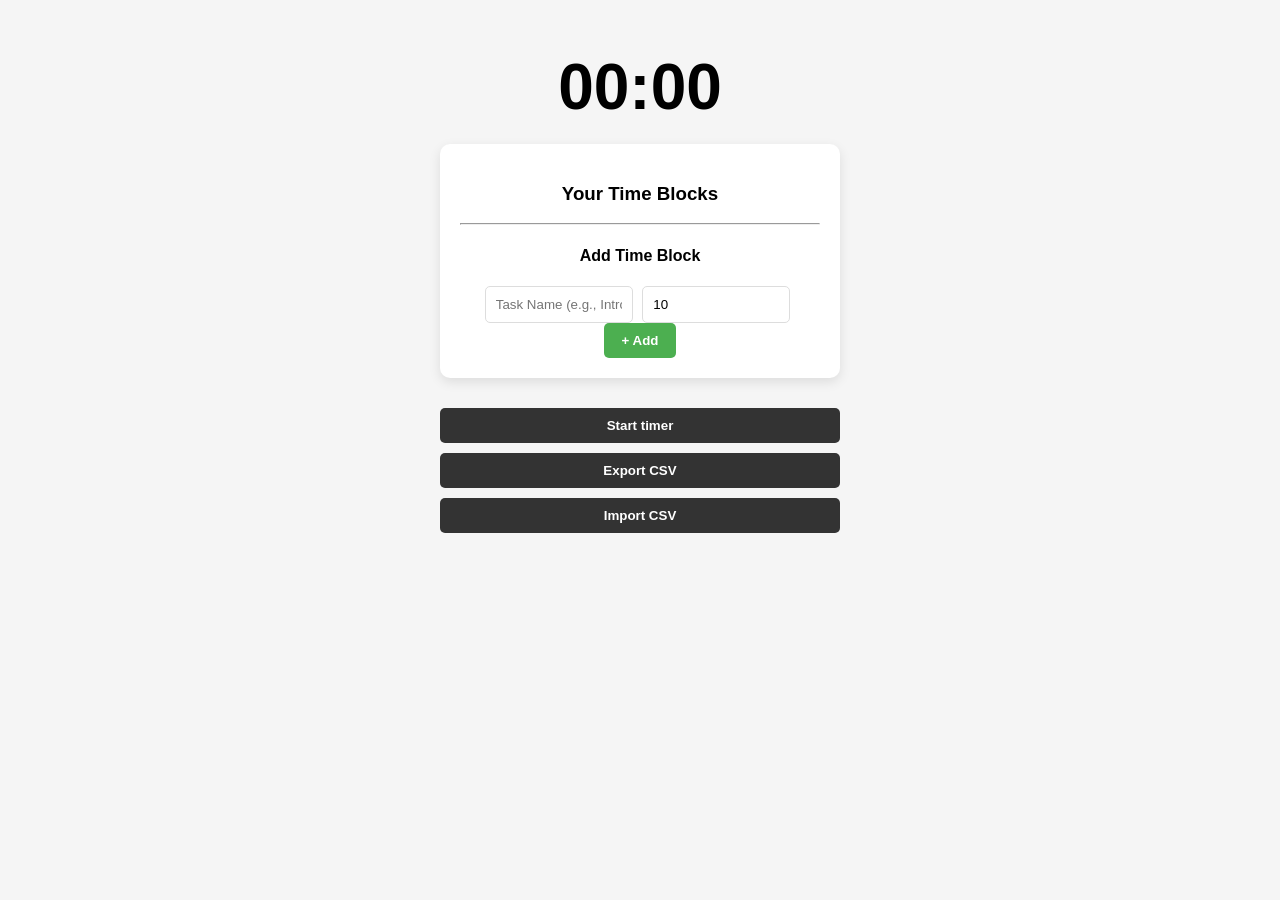
==== Final/index.html @ db54b3c4 "允许用户暂停获恢复计时、修改子任务" ====
<!DOCTYPE html>
<html lang="en">
<head>
    <meta charset="UTF-8">
    <meta name="viewport" content="width=device-width, initial-scale=1.0">
    <title>Timeblocks Agenda Timer</title>
    <link rel="stylesheet" href="styles.css">
</head>
<body>
    <div class="container">
        <div class="timer-display" id="timerDisplay">00:00</div>

        <div class="card">
            <h3>Your Time Blocks</h3>
            <div id="timeBlocksList">
                </div>

            <hr>

            <h4>Add Time Block</h4>
            <div class="add-block-form">
                <input type="text" id="taskNameInput" placeholder="Task Name (e.g., Intro)">
                <input type="number" id="taskMinutesInput" placeholder="Minutes" value="10" min="1">
                <button onclick="addTimeBlock()">+ Add</button>
            </div>
        </div>

        <div class="controls">
            <button id="startStopBtn" onclick="toggleTimer()"gi>Start timer</button>
            <button id="pauseResumeBtn" style="display: none;" onclick="pauseResumeTimer()">Pause</button>
        </div>

        <div class="io-controls">
            <button onclick="exportBlocks()">Export CSV</button>
            <input type="file" id="importFile" accept=".csv" style="display: none;" onchange="importBlocks(event)">
            <button onclick="document.getElementById('importFile').click()">Import CSV</button>
            <button id="modifyBtn" style="display: none;" onclick="showModifyInterface()">Modify Time</button>
        </div>
    </div>

    <script src="script.js"></script>
</body>
</html>
---- Final/styles.css ----
body {
    font-family: Arial, sans-serif;
    background-color: #f5f5f5;
    display: flex;
    justify-content: center;
    align-items: flex-start;
    padding-top: 50px;
    margin: 0;
}

.container {
    width: 90%;
    max-width: 400px;
    text-align: center;
}

.timer-display {
    font-size: 4em;
    font-weight: bold;
    margin-bottom: 20px;
}

.card {
    background: white;
    padding: 20px;
    border-radius: 10px;
    box-shadow: 0 4px 12px rgba(0, 0, 0, 0.1);
    margin-bottom: 20px;
}
/* Input and Button Styling */
input[type="text"], input[type="number"] {
    padding: 10px;
    margin-right: 5px;
    border: 1px solid #ddd;
    border-radius: 5px;
    width: 35%; /* Adjusting width for the add form */
}

button {
    padding: 10px 15px;
    border: none;
    border-radius: 5px;
    cursor: pointer;
    font-weight: bold;
    transition: background-color 0.3s;
}

.add-block-form button {
    background-color: #4CAF50;
    color: white;
    width: 20%;
}

/* Control Buttons */
.controls button, .io-controls button {
    width: 100%;
    margin-top: 10px;
    background-color: #333;
    color: white;
}
/* List Item Styling for Time Blocks */
.time-block-item {
    display: flex;
    justify-content: space-between;
    align-items: center;
    padding: 10px;
    border-bottom: 1px solid #eee;
}

.time-block-item:last-child {
    border-bottom: none;
}

/* Highlight the current running block */
.current-block {
    background-color: #e6f7ff;
    border: 2px solid #00aaff;
    border-radius: 5px;
}
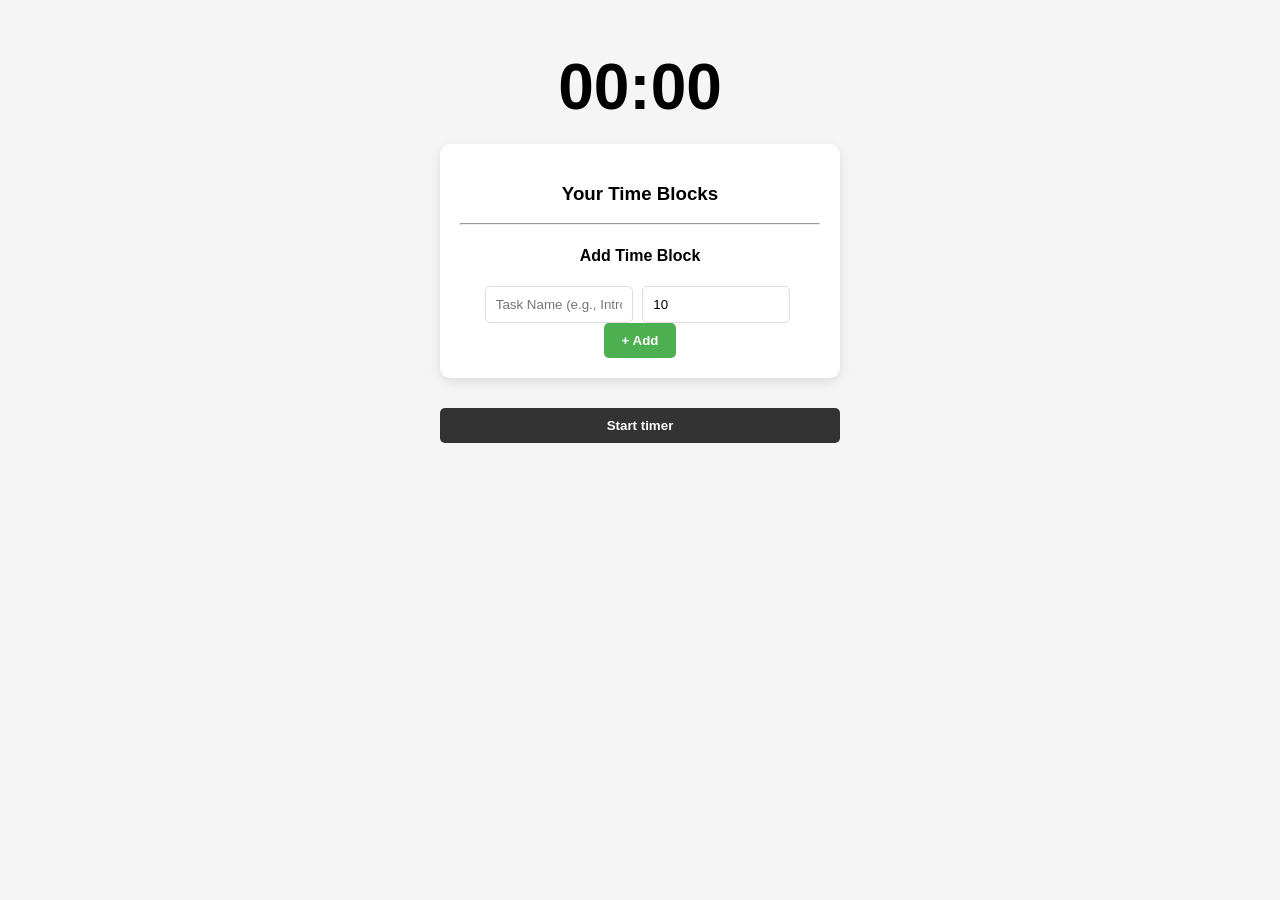
==== commit 9b575dc2: "Update index.html" ====
--- a/Final/index.html
+++ b/Final/index.html
@@ -26,16 +26,10 @@
         </div>
 
         <div class="controls">
-            <button id="startStopBtn" onclick="toggleTimer()"gi>Start timer</button>
+            <button id="startStopBtn" onclick="toggleTimer()">Start timer</button>
             <button id="pauseResumeBtn" style="display: none;" onclick="pauseResumeTimer()">Pause</button>
         </div>
 
-        <div class="io-controls">
-            <button onclick="exportBlocks()">Export CSV</button>
-            <input type="file" id="importFile" accept=".csv" style="display: none;" onchange="importBlocks(event)">
-            <button onclick="document.getElementById('importFile').click()">Import CSV</button>
-            <button id="modifyBtn" style="display: none;" onclick="showModifyInterface()">Modify Time</button>
-        </div>
     </div>
 
     <script src="script.js"></script>
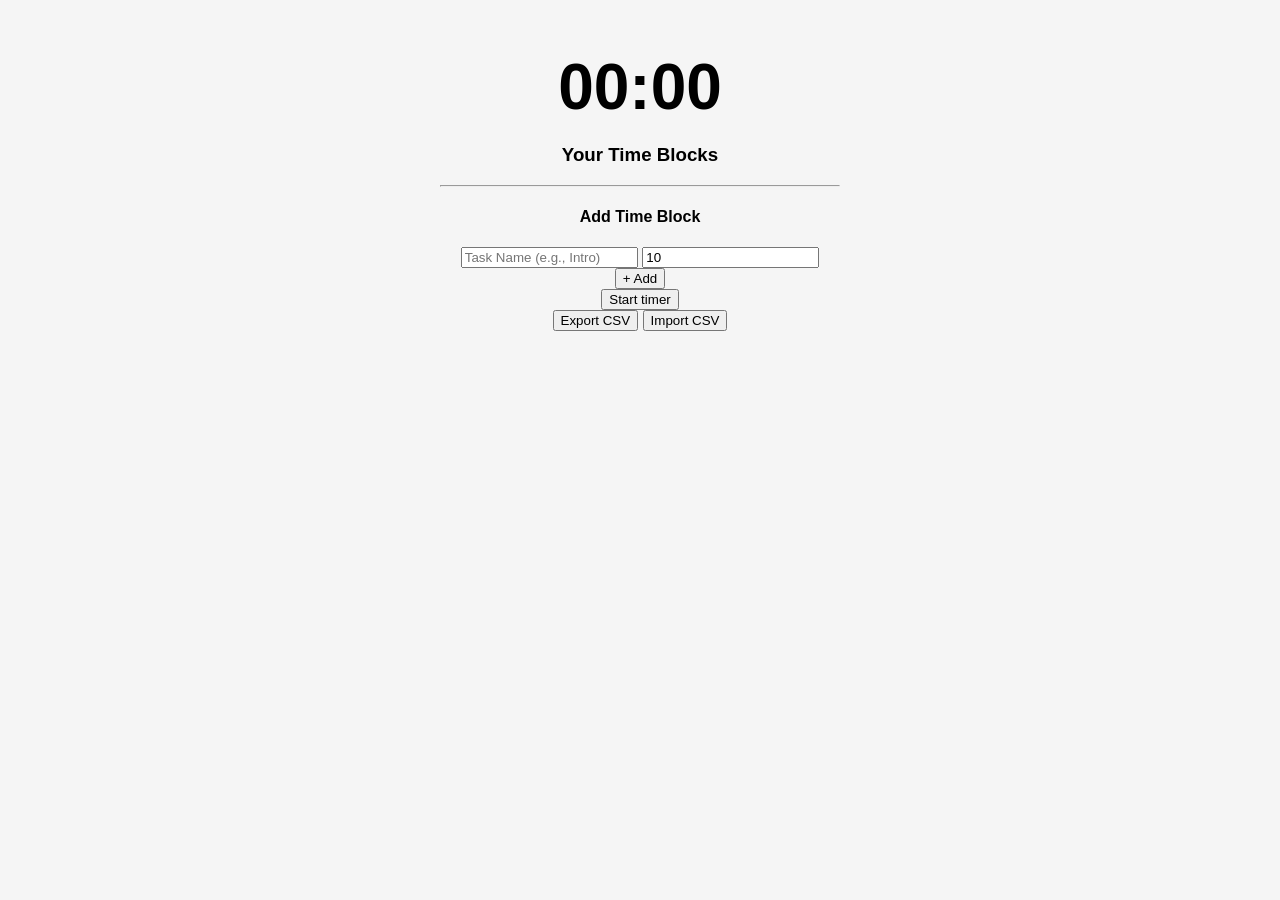
==== commit 0f809494: "更新用户手册；添加了笔记功能" ====
--- a/Final/index.html
+++ b/Final/index.html
@@ -30,9 +30,20 @@
             <button id="pauseResumeBtn" style="display: none;" onclick="pauseResumeTimer()">Pause</button>
         </div>
 
+        <div class="io-controls">
+            <button onclick="exportBlocks()">Export CSV</button>
+            <input type="file" id="importFile" accept=".csv" style="display: none;" onchange="importBlocks(event)">
+            <button onclick="document.getElementById('importFile').click()">Import CSV</button>
+            
+            <button id="modifyBtn" style="display: none;" onclick="showModifyInterface()">Modify Time</button>
+        </div>
+        <div class="card" id="noteSection" style="display: none; margin-top: 20px;">
+            <h4>Meeting Notes</h4>
+            <textarea id="noteInput" placeholder="Enter notes related to the current discussion..." rows="3"></textarea>
+            <button onclick="saveNote()" style="background-color: #007bff; width: 100%;">Save Note</button>
+        </div>
     </div>
 
     <script src="script.js"></script>
 </body>
 </html>
-
--- a/Final/styles.css
+++ b/Final/styles.css
@@ -20,44 +20,18 @@
     margin-bottom: 20px;
 }
 
-.card {
-    background: white;
-    padding: 20px;
-    border-radius: 10px;
-    box-shadow: 0 4px 12px rgba(0, 0, 0, 0.1);
-    margin-bottom: 20px;
-}
-/* Input and Button Styling */
-input[type="text"], input[type="number"] {
-    padding: 10px;
-    margin-right: 5px;
-    border: 1px solid #ddd;
-    border-radius: 5px;
-    width: 35%; /* Adjusting width for the add form */
+/* Feature 2 (Individual): Warning System Style */
+.warning-time {
+    color: #ff9900; /* Orange color for warning */
+    animation: pulse 1s infinite alternate;
 }
 
-button {
-    padding: 10px 15px;
-    border: none;
-    border-radius: 5px;
-    cursor: pointer;
-    font-weight: bold;
-    transition: background-color 0.3s;
+@keyframes pulse {
+    from { opacity: 1; }
+    to { opacity: 0.8; }
 }
 
-.add-block-form button {
-    background-color: #4CAF50;
-    color: white;
-    width: 20%;
-}
 
-/* Control Buttons */
-.controls button, .io-controls button {
-    width: 100%;
-    margin-top: 10px;
-    background-color: #333;
-    color: white;
-}
 /* List Item Styling for Time Blocks */
 .time-block-item {
     display: flex;
@@ -76,4 +50,20 @@
     background-color: #e6f7ff;
     border: 2px solid #00aaff;
     border-radius: 5px;
+}
+
+/* Feature 3 (Individual): Dynamic Reallocation Interface Styles */
+.reallocation-item {
+    display: flex;
+    justify-content: space-between;
+    align-items: center;
+    padding: 8px 0;
+    border-bottom: 1px dashed #eee;
+}
+.reallocation-item button {
+    background-color: #dc3545; /* Red for 'Borrow' action */
+    color: white;
+    width: auto;
+    padding: 5px 10px;
+    margin-left: 10px;
 }
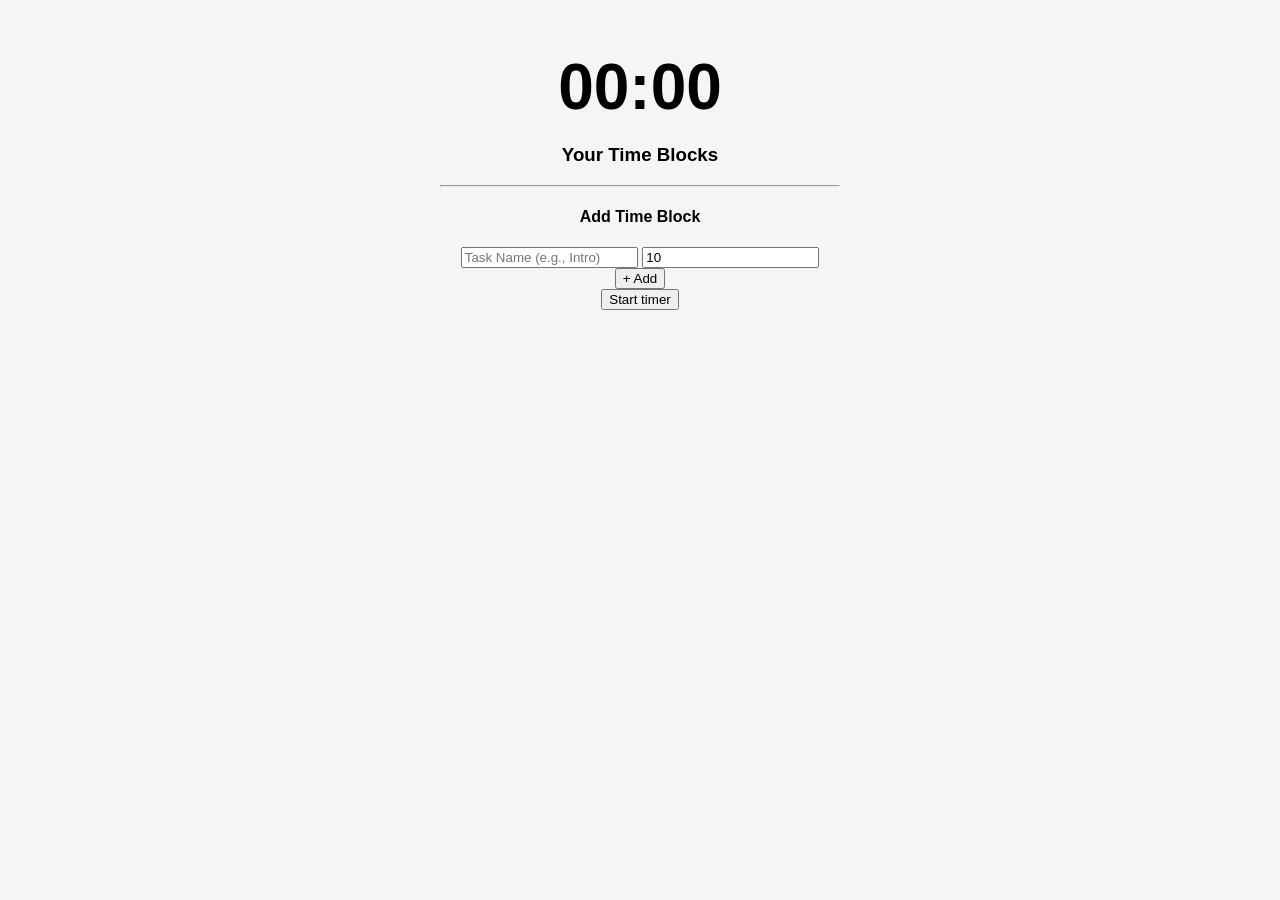
==== commit 868036a2: "meeting notes" ====
--- a/Final/index.html
+++ b/Final/index.html
@@ -29,21 +29,15 @@
             <button id="startStopBtn" onclick="toggleTimer()">Start timer</button>
             <button id="pauseResumeBtn" style="display: none;" onclick="pauseResumeTimer()">Pause</button>
         </div>
-
-        <div class="io-controls">
-            <button onclick="exportBlocks()">Export CSV</button>
-            <input type="file" id="importFile" accept=".csv" style="display: none;" onchange="importBlocks(event)">
-            <button onclick="document.getElementById('importFile').click()">Import CSV</button>
-            
-            <button id="modifyBtn" style="display: none;" onclick="showModifyInterface()">Modify Time</button>
-        </div>
         <div class="card" id="noteSection" style="display: none; margin-top: 20px;">
             <h4>Meeting Notes</h4>
             <textarea id="noteInput" placeholder="Enter notes related to the current discussion..." rows="3"></textarea>
             <button onclick="saveNote()" style="background-color: #007bff; width: 100%;">Save Note</button>
         </div>
+
     </div>
 
     <script src="script.js"></script>
 </body>
 </html>
+
--- a/Final/styles.css
+++ b/Final/styles.css
@@ -30,8 +30,6 @@
     from { opacity: 1; }
     to { opacity: 0.8; }
 }
-
-
 /* List Item Styling for Time Blocks */
 .time-block-item {
     display: flex;
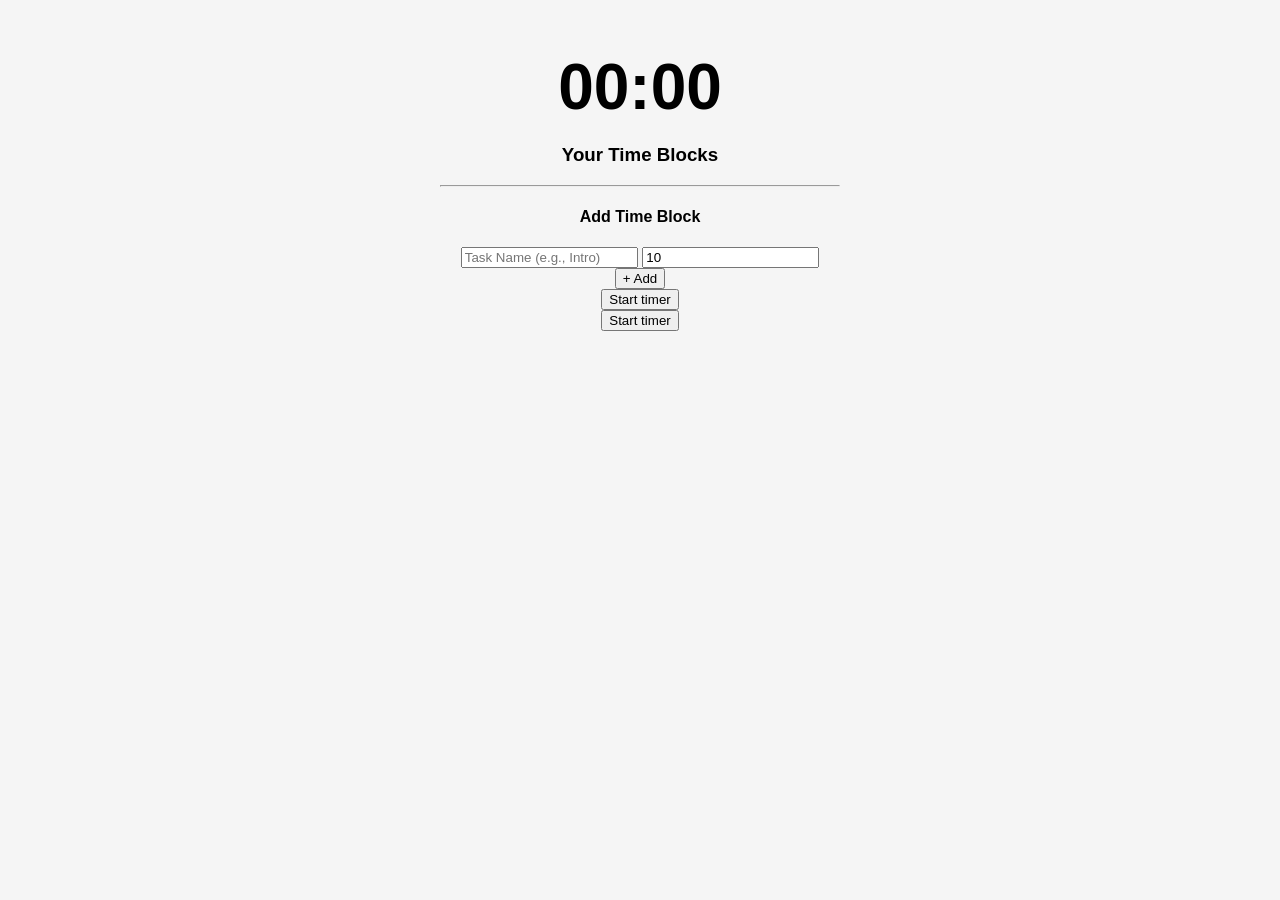
==== commit 75c00db2: "gitMerge branch 'feature3'" ====
--- a/Final/index.html
+++ b/Final/index.html
@@ -29,6 +29,11 @@
             <button id="startStopBtn" onclick="toggleTimer()">Start timer</button>
             <button id="pauseResumeBtn" style="display: none;" onclick="pauseResumeTimer()">Pause</button>
         </div>
+
+        <div class="controls">
+            <button id="startStopBtn" onclick="toggleTimer()">Start timer</button>
+            <button id="pauseResumeBtn" style="display: none;" onclick="pauseResumeTimer()">Pause</button>
+        </div>
         <div class="card" id="noteSection" style="display: none; margin-top: 20px;">
             <h4>Meeting Notes</h4>
             <textarea id="noteInput" placeholder="Enter notes related to the current discussion..." rows="3"></textarea>
@@ -40,4 +45,3 @@
     <script src="script.js"></script>
 </body>
 </html>
-
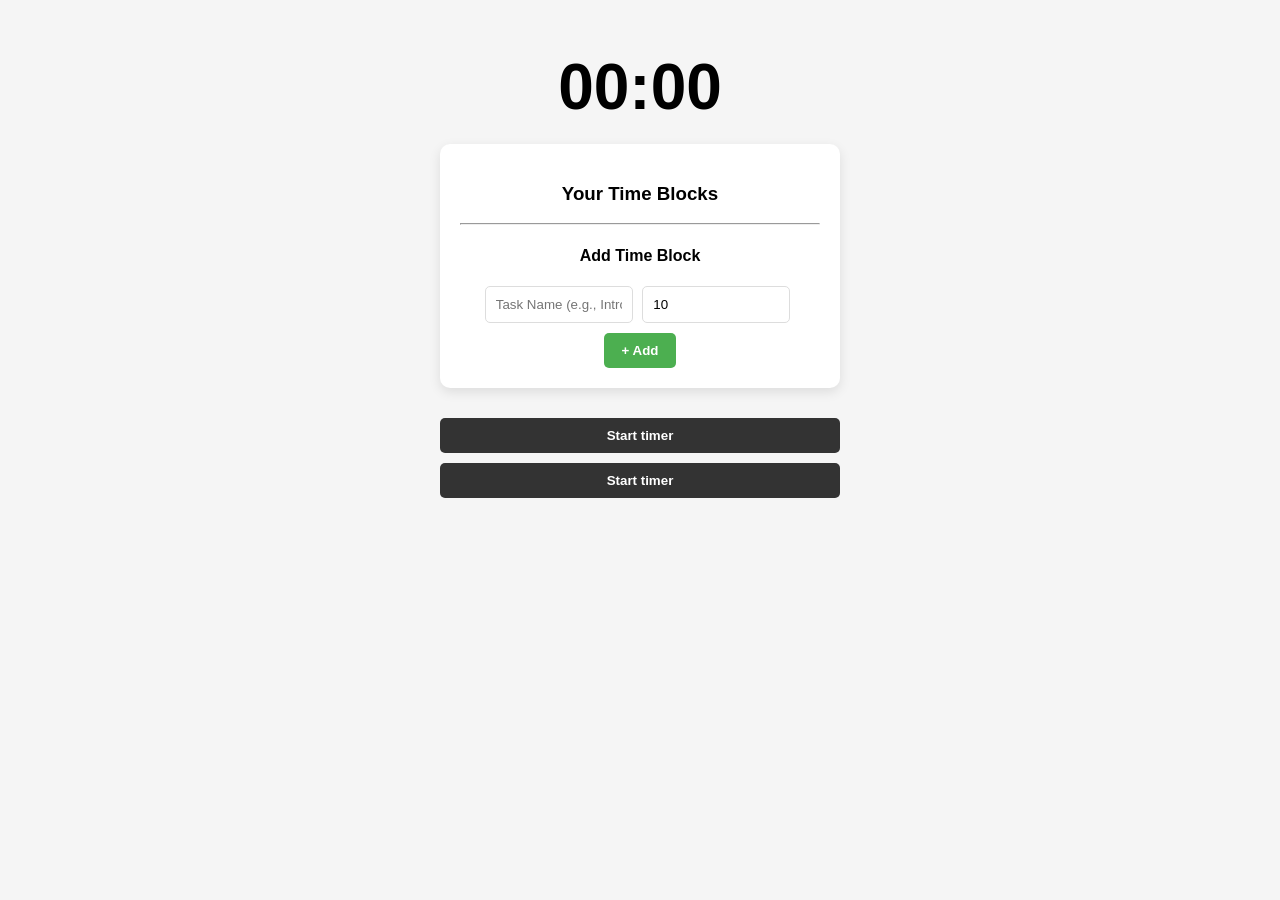
==== commit bcd6b998: "Extra feature:reallocation time management" ====
--- a/Final/index.html
+++ b/Final/index.html
@@ -39,6 +39,9 @@
             <textarea id="noteInput" placeholder="Enter notes related to the current discussion..." rows="3"></textarea>
             <button onclick="saveNote()" style="background-color: #007bff; width: 100%;">Save Note</button>
         </div>
+        
+        <div class="card" id="reallocationInterface" style="display: none; margin-top: 20px;">
+            </div>
 
     </div>
 
--- a/Final/styles.css
+++ b/Final/styles.css
@@ -30,6 +30,51 @@
     from { opacity: 1; }
     to { opacity: 0.8; }
 }
+
+.card {
+    background: white;
+    padding: 20px;
+    border-radius: 10px;
+    box-shadow: 0 4px 12px rgba(0, 0, 0, 0.1);
+    margin-bottom: 20px;
+}
+
+/* Input and Button Styling */
+input[type="text"], input[type="number"], textarea {
+    padding: 10px;
+    margin-right: 5px;
+    border: 1px solid #ddd;
+    border-radius: 5px;
+    width: 95%; /* Full width for text area and inputs */
+    margin-bottom: 10px;
+}
+.add-block-form input {
+    width: 35%; 
+}
+
+button {
+    padding: 10px 15px;
+    border: none;
+    border-radius: 5px;
+    cursor: pointer;
+    font-weight: bold;
+    transition: background-color 0.3s;
+}
+
+.add-block-form button {
+    background-color: #4CAF50;
+    color: white;
+    width: 20%;
+}
+
+/* Control Buttons */
+.controls button, .io-controls button {
+    width: 100%;
+    margin-top: 10px;
+    background-color: #333;
+    color: white;
+}
+
 /* List Item Styling for Time Blocks */
 .time-block-item {
     display: flex;
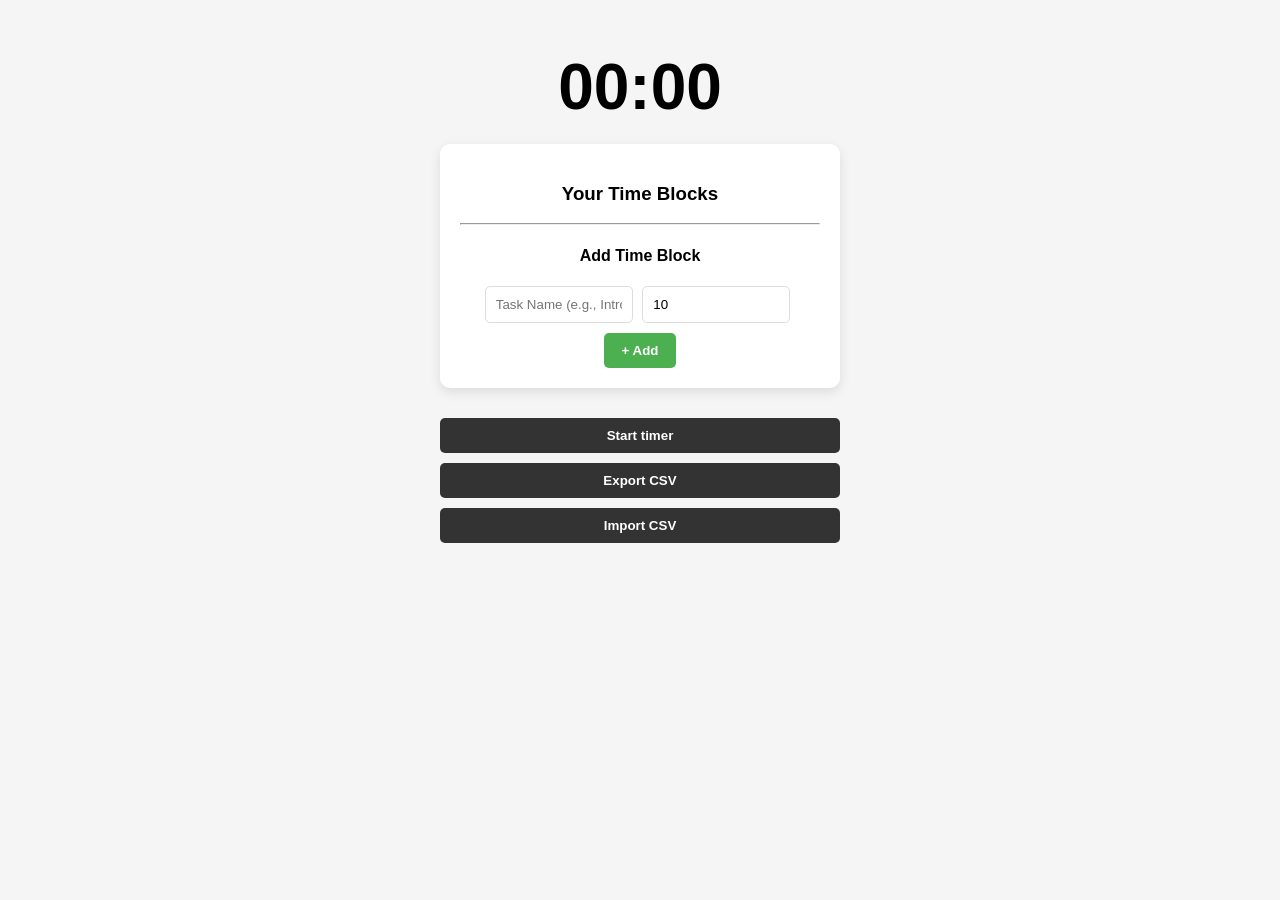
==== commit 40cc5fcf: "修改错误" ====
--- a/Final/index.html
+++ b/Final/index.html
@@ -29,17 +29,18 @@
             <button id="startStopBtn" onclick="toggleTimer()">Start timer</button>
             <button id="pauseResumeBtn" style="display: none;" onclick="pauseResumeTimer()">Pause</button>
         </div>
-
-        <div class="controls">
-            <button id="startStopBtn" onclick="toggleTimer()">Start timer</button>
-            <button id="pauseResumeBtn" style="display: none;" onclick="pauseResumeTimer()">Pause</button>
+        <div class="io-controls">
+            <button onclick="exportBlocks()">Export CSV</button>
+            <input type="file" id="importFile" accept=".csv" style="display: none;" onchange="importBlocks(event)">
+            <button onclick="document.getElementById('importFile').click()">Import CSV</button>
+            
+            <button id="modifyBtn" style="display: none;" onclick="showModifyInterface()">Modify Time</button>
         </div>
         <div class="card" id="noteSection" style="display: none; margin-top: 20px;">
             <h4>Meeting Notes</h4>
             <textarea id="noteInput" placeholder="Enter notes related to the current discussion..." rows="3"></textarea>
             <button onclick="saveNote()" style="background-color: #007bff; width: 100%;">Save Note</button>
         </div>
-        
         <div class="card" id="reallocationInterface" style="display: none; margin-top: 20px;">
             </div>
 
@@ -47,4 +48,4 @@
 
     <script src="script.js"></script>
 </body>
-</html>
+</html>
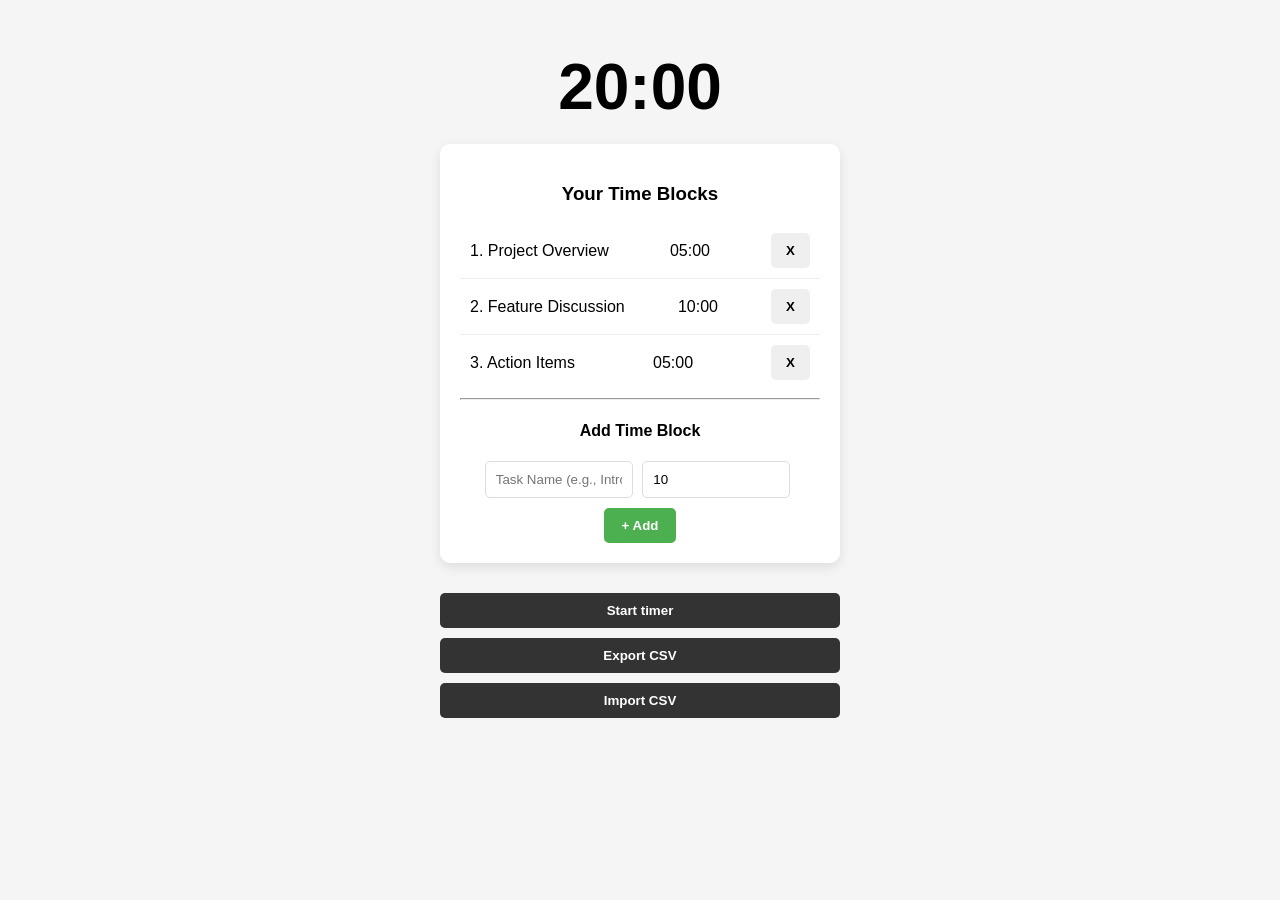
==== commit 4f6378e9: "修改错误" ====
--- a/Final/index.html
+++ b/Final/index.html
@@ -46,6 +46,6 @@
 
     </div>
 
-    <script src="script.js"></script>
+    <script src="scripts.js"></script>
 </body>
 </html>
